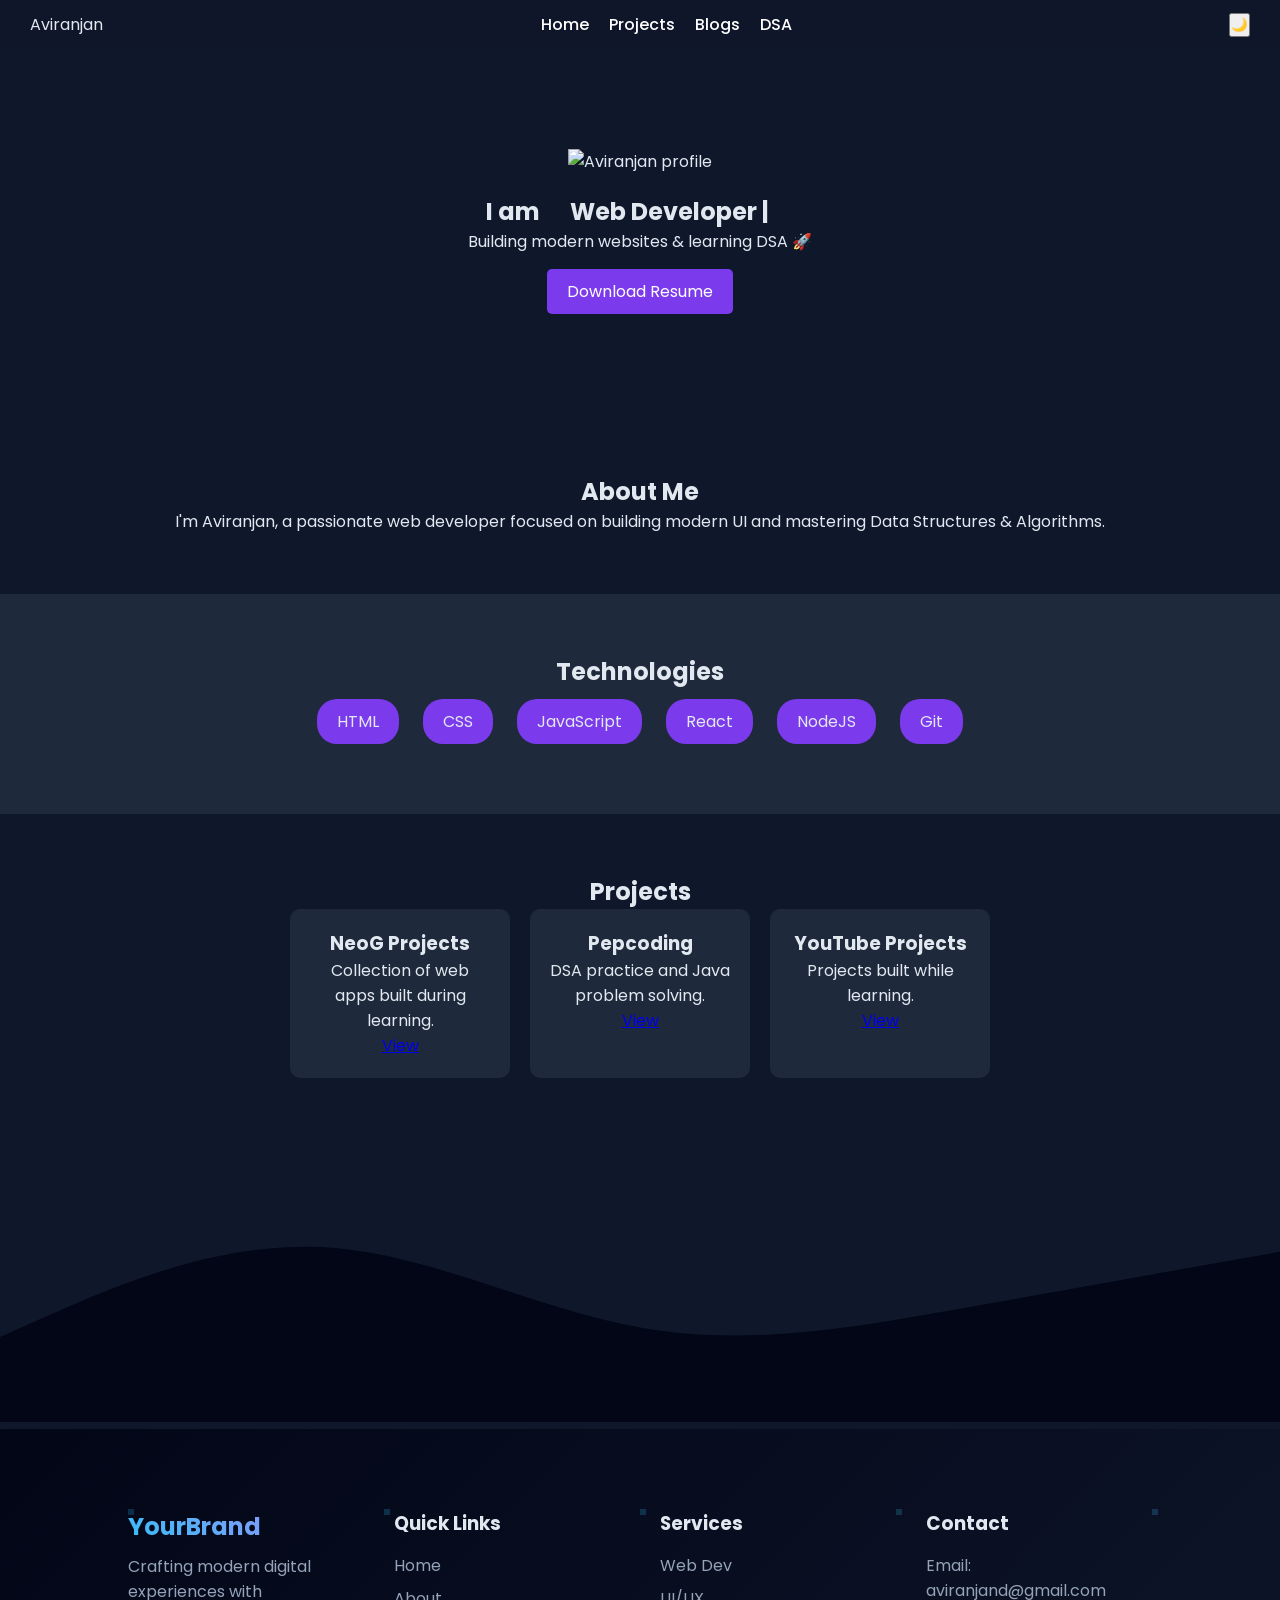
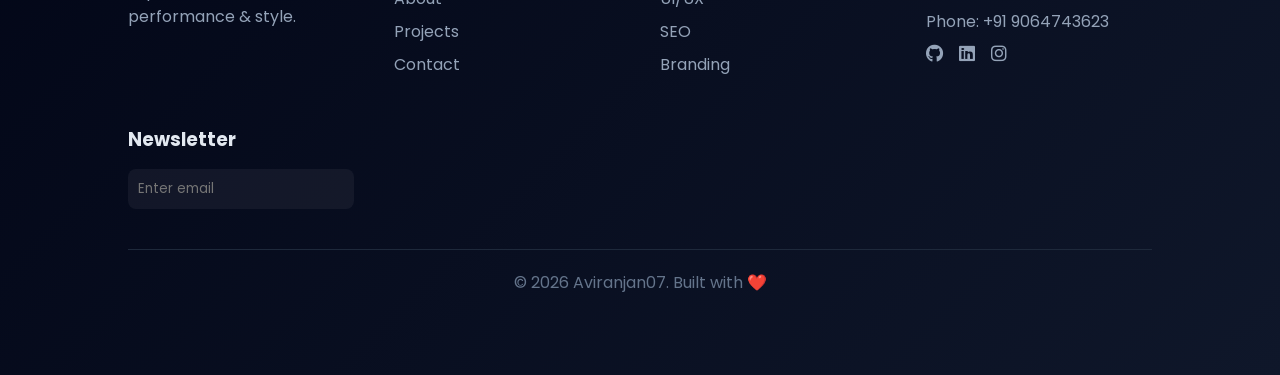
==== index.html @ 7737d122 "update contact" ====
<!DOCTYPE html>
<html lang="en">
<head>
<meta charset="UTF-8">
<meta name="viewport" content="width=device-width, initial-scale=1.0">
<link rel="stylesheet" href="https://cdnjs.cloudflare.com/ajax/libs/font-awesome/6.5.0/css/all.min.css">


<title>Aviranjan | Web Developer</title>

<link href="https://unpkg.com/aos@2.3.1/dist/aos.css" rel="stylesheet">
<link rel="stylesheet" href="style.css">
<link rel="shortcut icon" href="homeFavicon.svg">

</head>

<body>

<div id="progress-bar"></div>

<!-- NAVBAR -->
<nav class="navbar">
    
    <!-- LEFT -->
    <div class="logo">Aviranjan</div>

    <!-- CENTER (DESKTOP MENU) -->
    <ul id="nav-links">
        <li><a href="#home">Home</a></li>
        <li><a href="neoGprojects.html">Projects</a></li>
        <li><a href="blogs.html">Blogs</a></li>
        <li><a href="pepcodingProject.html">DSA</a></li>
    </ul>

    <!-- RIGHT -->
    <div class="nav-right">
        <div class="menu-toggle" id="menu-toggle">
            <span></span>
            <span></span>
            <span></span>
        </div>

        <button id="theme-toggle">🌙</button>
    </div>

</nav>

<!-- HERO -->
<section id="home" class="hero" data-aos="fade-up">
    <img src="aviranjanpic.svg" class="hero-img" alt="Aviranjan profile">
    <h1>I am <span class="typing"></span></h1>
    <p>Building modern websites & learning DSA 🚀</p>
    <a href="resume.pdf" class="btn">Download Resume</a>
</section>

<!-- ABOUT -->
<section class="section" data-aos="zoom-in">
    <h2>About Me</h2>
    <p>I'm Aviranjan, a passionate web developer focused on building modern UI and mastering Data Structures & Algorithms.</p>
</section>

<!-- SKILLS -->
<section class="section dark" data-aos="slide-left">
    <h2>Technologies</h2>
    <div class="skills">
        <span>HTML</span>
        <span>CSS</span>
        <span>JavaScript</span>
        <span>React</span>
        <span>NodeJS</span>
        <span>Git</span>
    </div>
</section>

<!-- PROJECTS -->
<section class="section" data-aos="zoom-in">
    <h2>Projects</h2>
    <div class="cards">

        <div class="card">
            <h3>NeoG Projects</h3>
            <p>Collection of web apps built during learning.</p>
            <a href="neoGprojects.html">View</a>
        </div>

        <div class="card">
            <h3>Pepcoding</h3>
            <p>DSA practice and Java problem solving.</p>
            <a href="pepcodingProject.html">View</a>
        </div>

        <div class="card">
            <h3>YouTube Projects</h3>
            <p>Projects built while learning.</p>
            <a href="youtubeProjects.html">View</a>
        </div>

    </div>
</section>

<!-- FOOTER -->
<!-- FOOTER -->
<!-- WAVE -->
<div class="wave">
<svg viewBox="0 0 1440 320">
<path fill="#020617" fill-opacity="1"
d="M0,224L60,197.3C120,171,240,117,360,122.7C480,128,600,192,720,213.3C840,235,960,213,1080,192C1200,171,1320,149,1380,138.7L1440,128V320H0Z">
</path>
</svg>
</div>

<footer class="footer">

<div class="particles">
  <span style="left:10%"></span>
  <span style="left:30%"></span>
  <span style="left:50%"></span>
  <span style="left:70%"></span>
  <span style="left:90%"></span>
</div>

<div class="footer-container">

  <div class="footer-logo">
    <h2>YourBrand</h2>
    <p>Crafting modern digital experiences with performance & style.</p>
  </div>

  <div>
    <h3>Quick Links</h3>
    <ul>
      <li><a href="#">Home</a></li>
      <li><a href="#">About</a></li>
      <li><a href="#">Projects</a></li>
      <li><a href="#">Contact</a></li>
    </ul>
  </div>

  <div>
    <h3>Services</h3>
    <ul>
      <li><a href="#">Web Dev</a></li>
      <li><a href="#">UI/UX</a></li>
      <li><a href="#">SEO</a></li>
      <li><a href="#">Branding</a></li>
    </ul>
  </div>

  <div class="footer-contact">
    <h3>Contact</h3>
    <p>Email: aviranjand@gmail.com</p>
    <p>Phone: +91 9064743623</p>

    <div class="social-icons">
      <a href="#"><i class="fab fa-github"></i></a>
      <a href="#"><i class="fab fa-linkedin"></i></a>
      <a href="#"><i class="fab fa-instagram"></i></a>
    </div>
  </div>

  <div>
    <h3>Newsletter</h3>
    <div class="newsletter-box">
      <input type="email" id="email" placeholder="Enter email">
      <button onclick="subscribe()">➤</button>
    </div>
  </div>

</div>

<div class="footer-bottom">
  <p>© 2026 Aviranjan07. Built with ❤️</p>
</div>

</footer>

<script src="app.js"></script>
<script src="https://unpkg.com/aos@2.3.1/dist/aos.js"></script>

<script>
AOS.init({
  duration: 1000,
  once: true
});
</script>

</body>
</html>
---- style.css ----
@import url('https://fonts.googleapis.com/css2?family=Poppins:wght@300;500;700&display=swap');

*{
    margin:0;
    padding:0;
    box-sizing:border-box;
    font-family:'Poppins',sans-serif;
}

body{
    background:#0f172a;
    color:white;
}

/* LIGHT MODE */
body.light{
    background:#ffffff;
    color:#000;
}

/* NAVBAR PREMIUM */
.navbar{
    display:flex;
    align-items:center;
    justify-content:space-between;
    padding:12px 30px;
    background:rgba(15, 23, 42, 0.8);
    backdrop-filter: blur(10px);
    position:sticky;
    top:0;
    z-index:1000;
    transition:0.3s;
}


/* RIGHT SIDE */
.nav-right{
    display:flex;
    align-items:center;
    gap:15px;
}

/* HAMBURGER */
.menu-toggle{
    display:none;
    font-size:26px;
    cursor:pointer;
}

.navbar ul{
    display:flex;
    gap:20px;
    list-style:none;
}

.navbar a{
    color:white;
    text-decoration:none;
    font-weight:500;
    position:relative;
}

/* Smooth underline animation */
.navbar a::after{
    content:"";
    position:absolute;
    left:0;
    bottom:-5px;
    width:0%;
    height:2px;
    background:#7c3aed;
    transition:0.3s;
}

.navbar a:hover::after{
    width:100%;
}

#theme-toggle{
    cursor:pointer;
}

/* HAMBURGER */
.menu-toggle{
    width:30px;
    height:20px;
    display:none;
    flex-direction:column;
    justify-content:space-between;
    cursor:pointer;
}
.menu-toggle span{
    height:3px;
    width:100%;
    background:white;
    border-radius:5px;
    transition:0.3s;
}

/* ANIMATION (ACTIVE) */
.menu-toggle.active span:nth-child(1){
    transform:rotate(45deg) translate(5px,5px);
}

.menu-toggle.active span:nth-child(2){
    opacity:0;
}

.menu-toggle.active span:nth-child(3){
    transform:rotate(-45deg) translate(5px,-5px);
}

/* HERO */
.hero{
    text-align:center;
    padding:100px 20px;
}

/* youtube projects  */

/* Root Colors */
:root {
    --primary-color: #2563eb;
    --background: #0f172a;
    --card-bg: #1e293b;
    --text-color: #e2e8f0;
}

/* Reset */
* {
    margin: 0;
    padding: 0;
    box-sizing: border-box;
}

body {
    font-family: Arial, sans-serif;
    background-color: var(--background);
    color: var(--text-color);
}

/* Header */
.hero-yt {
    padding: 2rem;
    text-align: center;
}

.hero-heading-yt {
    font-size: 2.5rem;
}

.highlight {
    color: aquamarine;
}

/* Project Section */
.projects {
    max-width: 800px;
    margin: auto;
    padding: 1rem;
}

/* Remove bullets */
.non-bullet {
    list-style: none;
}

/* Project Card */
.project-card {
    background-color: var(--card-bg);
    padding: 1.5rem;
    margin-bottom: 2rem;
    border-radius: 10px;
    box-shadow: 0 4px 10px rgba(0,0,0,0.3);
    transition: transform 0.3s ease, box-shadow 0.3s ease;
    opacity: 0;
    transform: translateY(30px);
    animation: fadeUp 0.6s ease forwards;
}

/* Delay for second card */
.project-card:nth-child(2) {
    animation-delay: 0.2s;
}

@keyframes fadeUp {
    to {
        opacity: 1;
        transform: translateY(0);
    }
}

.project-card:hover {
    transform: translateY(-8px);
    box-shadow: 0 10px 25px rgba(0,0,0,0.5);
}

/* Text spacing */
.project-card h2 {
    margin-bottom: 0.5rem;
}

.project-card small {
    display: block;
    margin-bottom: 1rem;
    color: #94a3b8;
}

.project-card p {
    margin-bottom: 1rem;
}

/* Buttons */
.btn-group {
    display: flex;
    gap: 10px;
}

.link {
    text-decoration: none;
    padding: 0.5rem 1rem;
    border-radius: 6px;
    transition: 0.3s;
    display: inline-flex;
    align-items: center;
    gap: 6px;
}

.link i {
    margin-right: 6px;
}

/* Primary Button */
.primary-link {
    background-color: var(--primary-color);
    color: white;
}

/* Secondary Button */
.secondary-link {
    border: 1px solid var(--primary-color);
    color: var(--primary-color);
}

/* Hover Effects */
.primary-link:hover {
    opacity: 0.8;
    transform: scale(1.05);
}

.secondary-link:hover {
    background-color: var(--primary-color);
    color: white;
    transform: scale(1.05);
}

/* Responsive */
@media (max-width: 600px) {
    .hero-heading-yt {
        font-size: 2rem;
    }

    .btn-group {
        flex-direction: column;
    }
}


/*  */
.hero-img{
    width:180px;
    margin-bottom:20px;
}

/* BUTTON */
.btn{
    display:inline-block;
    margin-top:15px;
    padding:10px 20px;
    background:#7c3aed;
    color:white;
    border-radius:5px;
    text-decoration:none;
}

/* SECTION */
.section{
    padding:60px 20px;
    text-align:center;
}

.dark{
    background:#1e293b;
}

/* SKILLS */
.skills span{
    display:inline-block;
    margin:10px;
    padding:10px 20px;
    background:#7c3aed;
    border-radius:20px;
}

/* CARDS */
.cards{
    display:flex;
    justify-content:center;
    gap:20px;
    flex-wrap:wrap;
}

.card{
    background:#1e293b;
    padding:20px;
    border-radius:10px;
    width:220px;
    transition:0.3s;
}

.card:hover{
    transform:translateY(-10px);
}

/* FOOTER */
/* FOOTER */
.footer {
  position: relative;
  padding: 80px 10%;
  background: linear-gradient(135deg, #020617, #0f172a);
  backdrop-filter: blur(20px);
}

/* GRID */
.footer-container {
  display: grid;
  grid-template-columns: repeat(auto-fit, minmax(220px, 1fr));
  gap: 40px;
}

/* LOGO */
.footer-logo h2 {
  font-size: 24px;
  background: linear-gradient(45deg, #38bdf8, #a78bfa);
  -webkit-background-clip: text;
  color: transparent;
}

.footer-logo p {
  margin-top: 10px;
  color: #94a3b8;
}

/* LINKS */
.footer h3 {
  margin-bottom: 15px;
}

.footer ul {
  list-style: none;
}

.footer ul li {
  margin: 8px 0;
}

/* UNDERLINE ANIMATION */
.footer a {
  color: #94a3b8;
  text-decoration: none;
  position: relative;
}

.footer a::after {
  content: "";
  position: absolute;
  width: 0%;
  height: 2px;
  bottom: -2px;
  left: 0;
  background: linear-gradient(90deg, #38bdf8, #a78bfa);
  transition: 0.3s;
}

.footer a:hover::after {
  width: 100%;
}

.footer a:hover {
  color: #fff;
}

/* CONTACT */
.footer-contact p {
  color: #94a3b8;
  margin: 6px 0;
}

/* SOCIAL */
.social-icons a {
  display: inline-block;
  margin-right: 12px;
  font-size: 18px;
  transition: 0.3s;
}

.social-icons a:hover {
  transform: scale(1.2);
  color: #38bdf8;
}

/* NEWSLETTER */
.newsletter-box {
  display: flex;
  background: rgba(255,255,255,0.05);
  border-radius: 8px;
  overflow: hidden;
  margin-top: 10px;
}

.newsletter-box input {
  flex: 1;
  padding: 10px;
  border: none;
  outline: none;
  background: transparent;
  color: #fff;
}

.newsletter-box button {
  padding: 10px 15px;
  border: none;
  background: linear-gradient(45deg, #38bdf8, #a78bfa);
  cursor: pointer;
  color: #000;
  transition: 0.3s;
}

.newsletter-box button:hover {
  opacity: 0.8;
}

/* PARTICLES */
.particles span {
  position: absolute;
  display: block;
  width: 6px;
  height: 6px;
  background: #38bdf8;
  opacity: 0.2;
  animation: float 10s linear infinite;
}

@keyframes float {
  0% {transform: translateY(0);}
  100% {transform: translateY(-100vh);}
}

/* BOTTOM */
.footer-bottom {
  margin-top: 40px;
  text-align: center;
  color: #64748b;
  border-top: 1px solid #1e293b;
  padding-top: 20px;
}

/* RESPONSIVE */
@media(max-width:768px){
  .footer { padding: 50px 5%; }
}


/* PROGRESS BAR */
#progress-bar{
    position:fixed;
    top:0;
    left:0;
    height:4px;
    background:#7c3aed;
    width:0%;
}

/* MOBILE */
@media (max-width:768px){

    .menu-toggle{
        display:flex;
    }

    .navbar ul{
        position:absolute;
        top:60px;
        left:0;
        width:100%;
        background:#1e293b;
        flex-direction:column;
        align-items:center;
        display:none;
    }

    .navbar ul.active{
        display:flex;
    }
}

@media (min-width:768px){

    .menu-toggle:hover + ul{
        display:flex;
    }

}

.menu-toggle:hover{
    color:#7c3aed;
}

/* FIX TEXT WIDTH */
.typing{
    display:inline-block;
    min-width: 250px; /* adjust if needed */
}

/* ADD SMOOTH CURSOR */
.typing::after{
    content:"|";
    margin-left:5px;
    animation:blink 1s infinite;
}

@keyframes blink{
    50%{opacity:0;}
}
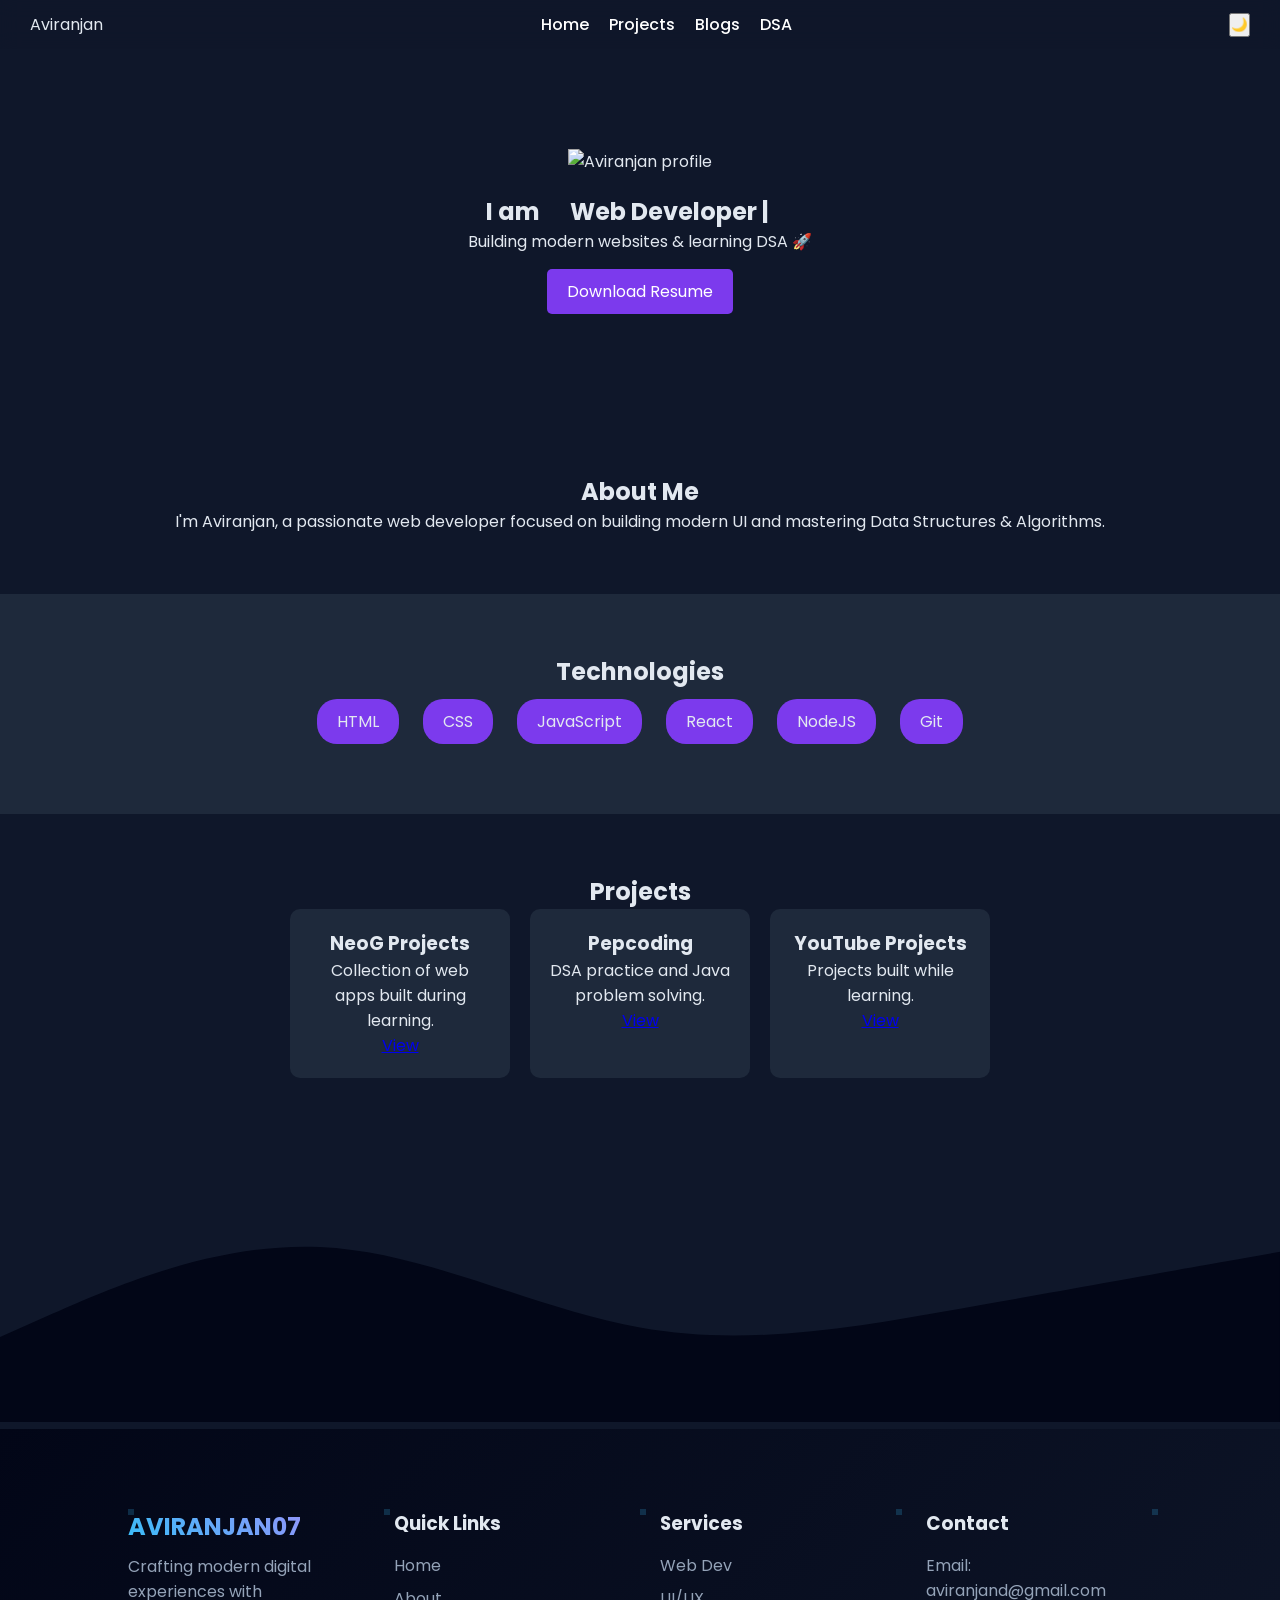
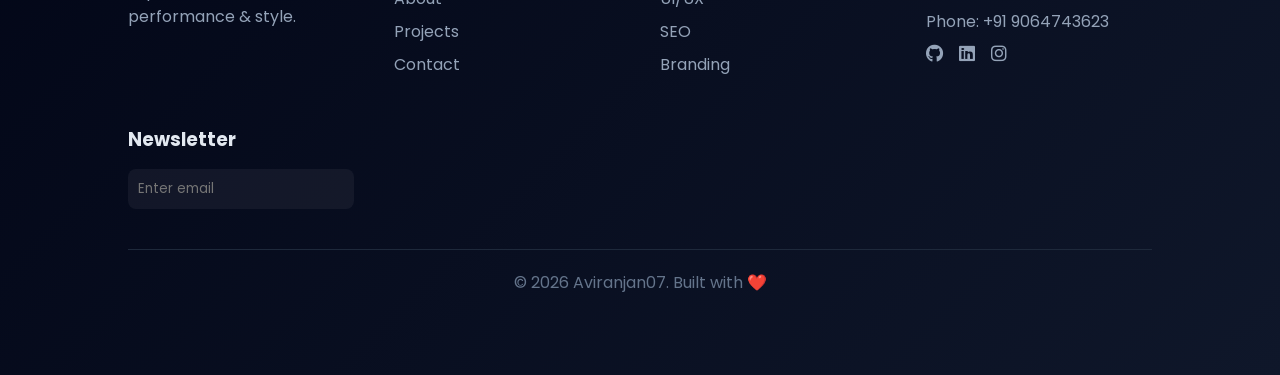
==== commit e6e59e28: "Update Brand Name" ====
--- a/index.html
+++ b/index.html
@@ -122,7 +122,7 @@
 <div class="footer-container">
 
   <div class="footer-logo">
-    <h2>YourBrand</h2>
+    <h2>AVIRANJAN07</h2>
     <p>Crafting modern digital experiences with performance & style.</p>
   </div>
 
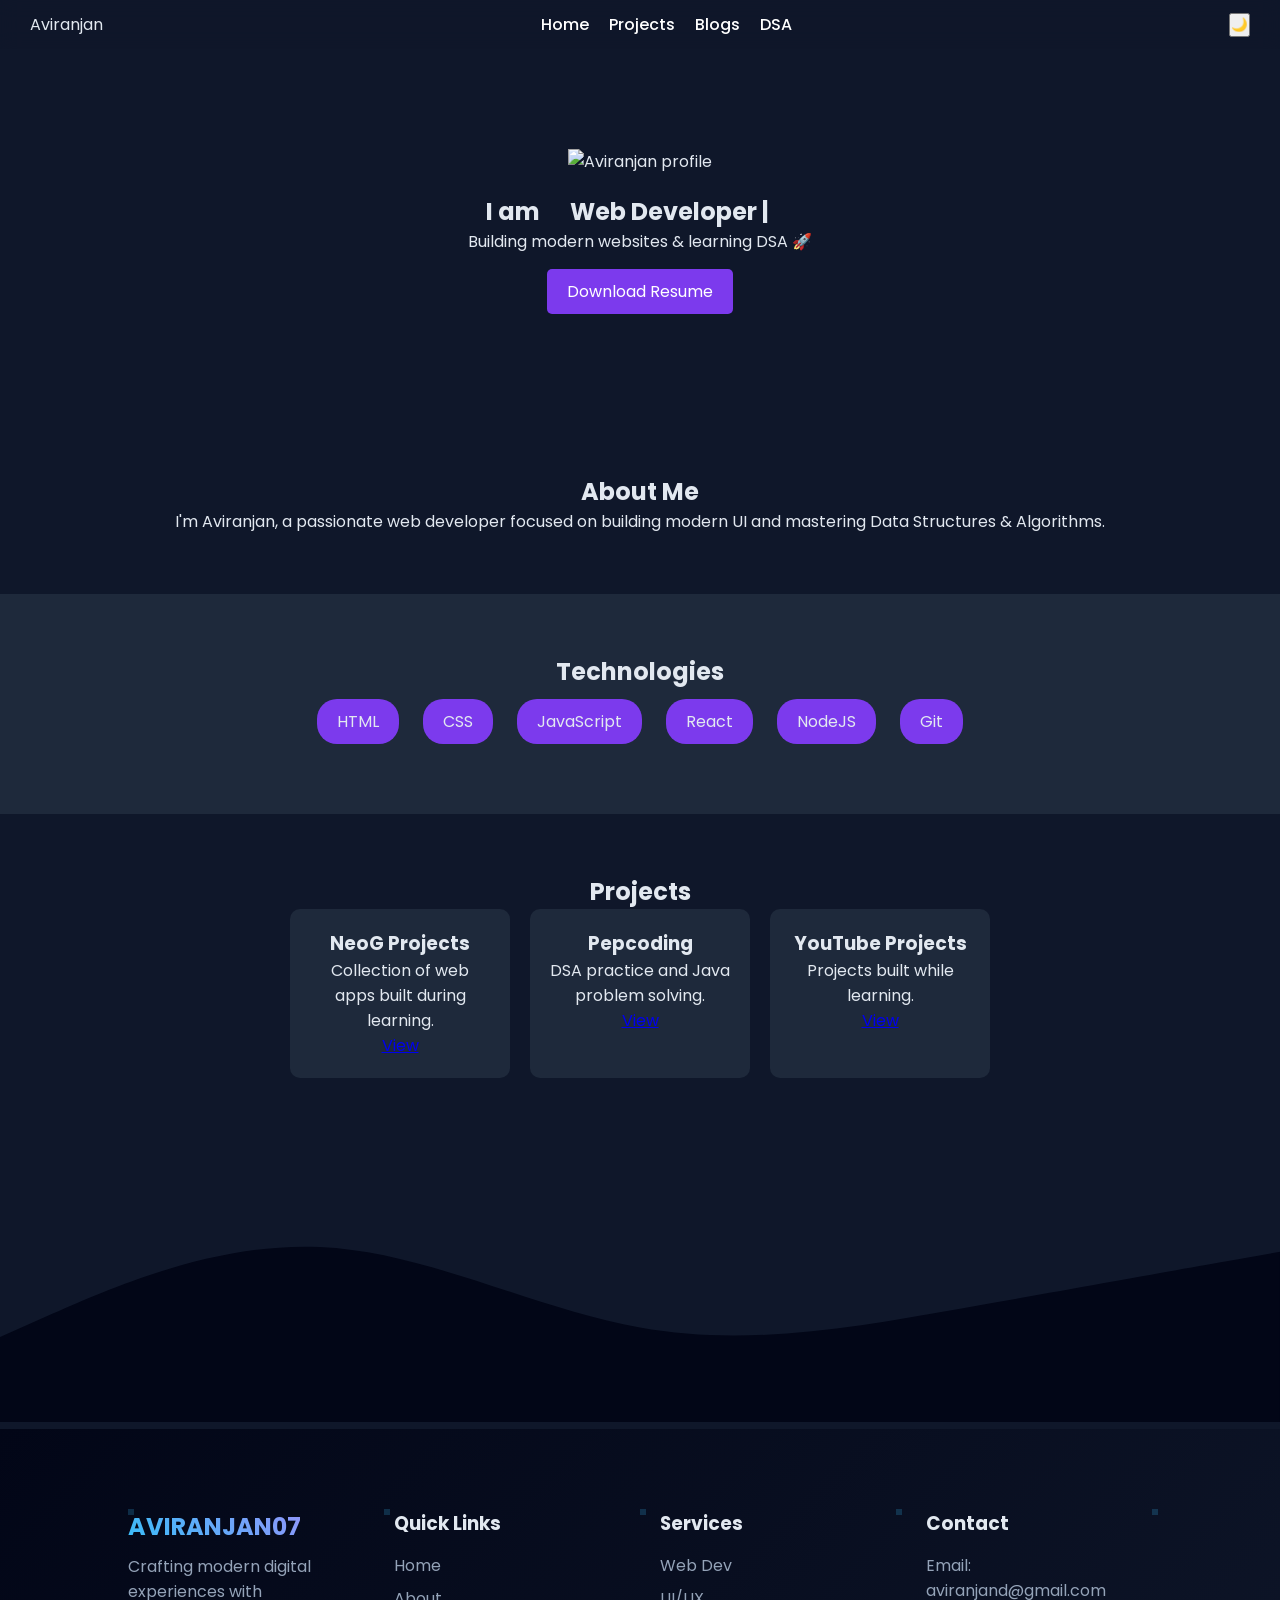
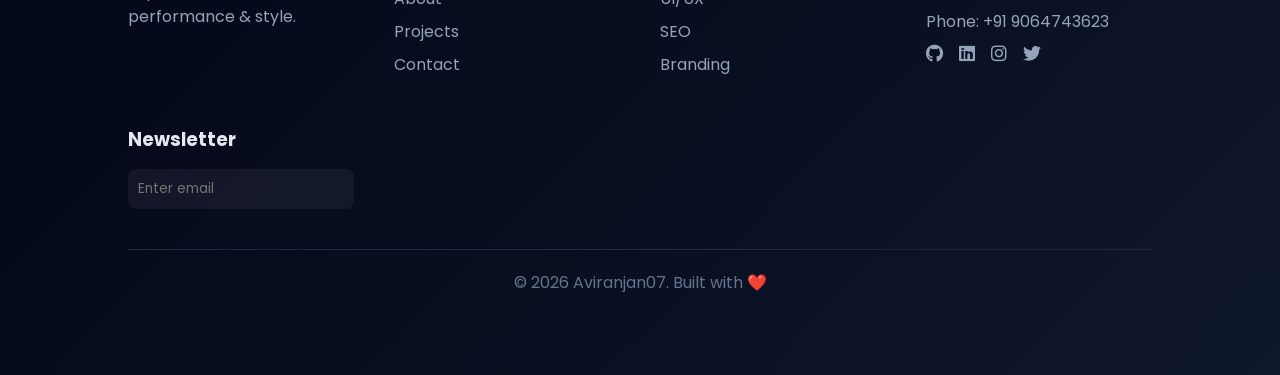
==== commit 53f25e71: "add twitter link" ====
--- a/index.html
+++ b/index.html
@@ -27,7 +27,7 @@
     <!-- CENTER (DESKTOP MENU) -->
     <ul id="nav-links">
         <li><a href="#home">Home</a></li>
-        <li><a href="neoGprojects.html">Projects</a></li>
+        <li><a href="#projecctSection1">Projects</a></li>
         <li><a href="blogs.html">Blogs</a></li>
         <li><a href="pepcodingProject.html">DSA</a></li>
     </ul>
@@ -73,6 +73,7 @@
 </section>
 
 <!-- PROJECTS -->
+ <h2 id="projecctSection1"></h2>
 <section class="section" data-aos="zoom-in">
     <h2>Projects</h2>
     <div class="cards">
@@ -152,9 +153,10 @@
     <p>Phone: +91 9064743623</p>
 
     <div class="social-icons">
-      <a href="#"><i class="fab fa-github"></i></a>
-      <a href="#"><i class="fab fa-linkedin"></i></a>
+      <a href="https://github.com/aviranjan07" target="_blank"><i class="fab fa-github"></i></a>
+      <a href="https://www.linkedin.com/in/aviranjan-das-8121a2211/" target="_blank"><i class="fab fa-linkedin"></i></a>
       <a href="#"><i class="fab fa-instagram"></i></a>
+      <a href="https://x.com/aviranjan_das"><i class="fab fa-twitter"></i></a>
     </div>
   </div>
 
--- a/style.css
+++ b/style.css
@@ -342,7 +342,7 @@
 .footer-logo h2 {
   font-size: 24px;
   background: linear-gradient(45deg, #38bdf8, #a78bfa);
-  -webkit-background-clip: text;
+  background-clip: text;
   color: transparent;
 }
 
@@ -531,4 +531,6 @@
 
 @keyframes blink{
     50%{opacity:0;}
-}+}
+
+
